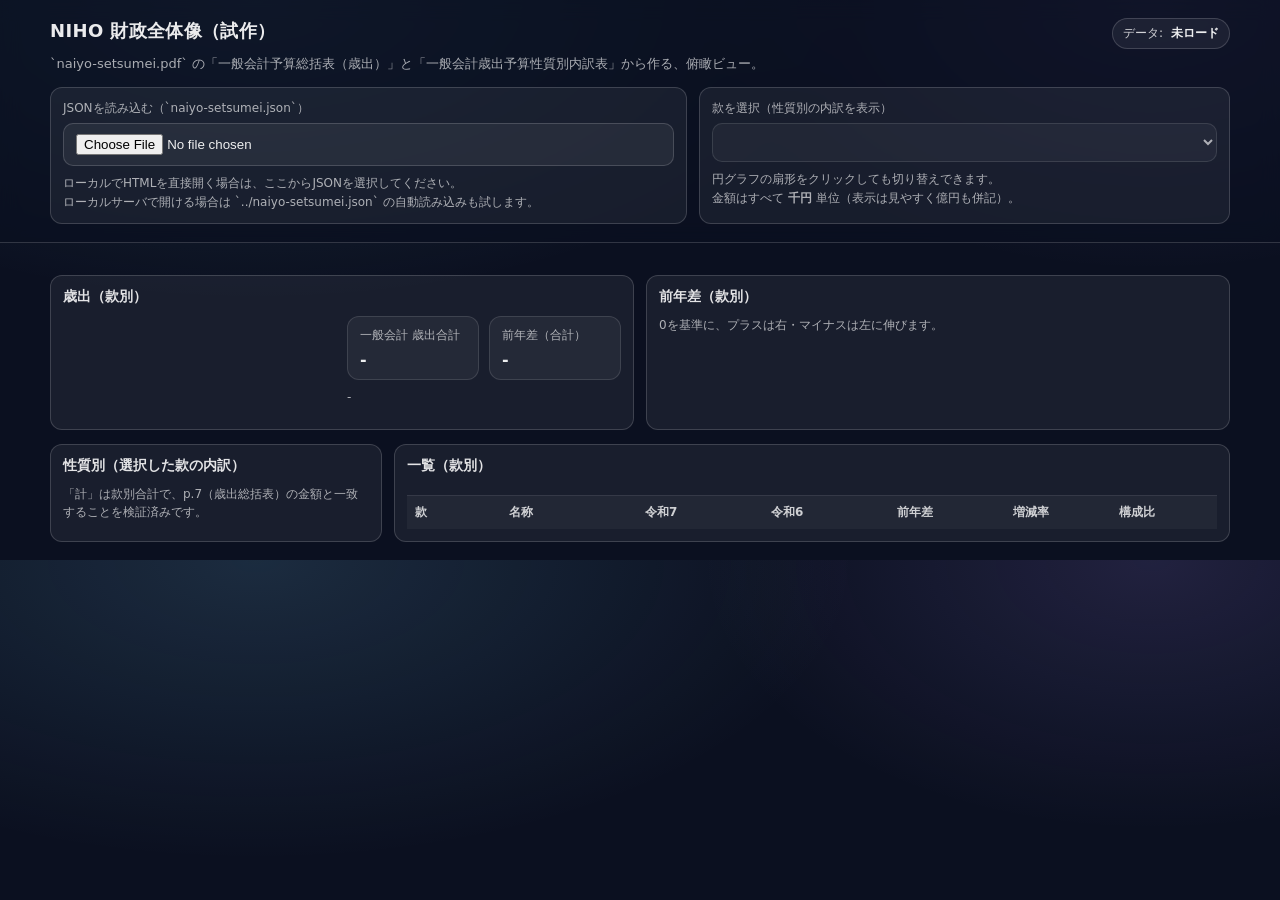
==== viewer/overview.html @ 54ec4e7e "Initial commit: budget PDF parsers + viewers" ====
<!doctype html>
<html lang="ja">
  <head>
    <meta charset="utf-8" />
    <meta name="viewport" content="width=device-width,initial-scale=1" />
    <title>NIHO 財政全体像（試作）</title>
    <style>
      :root {
        --bg: #0b1020;
        --panel: rgba(255, 255, 255, 0.06);
        --panel2: rgba(255, 255, 255, 0.10);
        --text: rgba(255, 255, 255, 0.92);
        --muted: rgba(255, 255, 255, 0.65);
        --accent: #7dd3fc;
        --border: rgba(255, 255, 255, 0.16);
        --chip: rgba(125, 211, 252, 0.12);
        --danger: #fb7185;
        --ok: #34d399;
      }

      body {
        margin: 0;
        font-family: ui-sans-serif, system-ui, -apple-system, "Hiragino Sans", "Noto Sans JP", "Segoe UI",
          Roboto, "Helvetica Neue", Arial;
        background: radial-gradient(1200px 600px at 20% 0%, rgba(125, 211, 252, 0.14), transparent 50%),
          radial-gradient(1000px 600px at 90% 0%, rgba(167, 139, 250, 0.14), transparent 45%), var(--bg);
        color: var(--text);
      }

      a {
        color: var(--accent);
      }

      header {
        position: sticky;
        top: 0;
        backdrop-filter: blur(10px);
        background: rgba(11, 16, 32, 0.72);
        border-bottom: 1px solid var(--border);
        z-index: 10;
      }

      .wrap {
        max-width: 1180px;
        margin: 0 auto;
        padding: 18px 16px;
      }

      h1 {
        font-size: 18px;
        margin: 0;
        letter-spacing: 0.02em;
      }

      .subtitle {
        font-size: 13px;
        color: var(--muted);
        margin-top: 6px;
      }

      .panel {
        background: var(--panel);
        border: 1px solid var(--border);
        border-radius: 12px;
      }

      .controls {
        margin-top: 14px;
        display: grid;
        grid-template-columns: 1.2fr 1fr;
        gap: 12px;
      }
      @media (max-width: 900px) {
        .controls {
          grid-template-columns: 1fr;
        }
      }

      .control {
        padding: 12px;
      }

      label {
        display: block;
        font-size: 12px;
        color: var(--muted);
        margin-bottom: 6px;
      }

      input[type="file"],
      select {
        width: 100%;
        box-sizing: border-box;
        padding: 10px 12px;
        border-radius: 10px;
        border: 1px solid var(--border);
        background: rgba(255, 255, 255, 0.06);
        color: var(--text);
        outline: none;
      }

      .hint {
        margin-top: 8px;
        font-size: 12px;
        color: var(--muted);
        line-height: 1.55;
      }

      .grid {
        display: grid;
        grid-template-columns: 1fr 1fr;
        gap: 12px;
        margin-top: 14px;
      }
      @media (max-width: 1100px) {
        .grid {
          grid-template-columns: 1fr;
        }
      }

      .card {
        padding: 12px;
      }

      .card h2 {
        margin: 0 0 10px 0;
        font-size: 14px;
        color: rgba(255, 255, 255, 0.88);
      }

      .row {
        display: grid;
        grid-template-columns: 1fr 1fr;
        gap: 10px;
      }
      @media (max-width: 520px) {
        .row {
          grid-template-columns: 1fr;
        }
      }

      .kv {
        background: rgba(255, 255, 255, 0.05);
        border: 1px solid rgba(255, 255, 255, 0.12);
        border-radius: 12px;
        padding: 10px 12px;
      }
      .k {
        font-size: 12px;
        color: var(--muted);
      }
      .v {
        margin-top: 6px;
        font-size: 16px;
        font-weight: 700;
        font-variant-numeric: tabular-nums;
      }
      .v small {
        font-size: 12px;
        font-weight: 600;
        color: var(--muted);
        margin-left: 6px;
      }

      .legend {
        display: flex;
        flex-wrap: wrap;
        gap: 8px 12px;
        margin-top: 10px;
        font-size: 12px;
        color: var(--muted);
      }

      .lg {
        display: inline-flex;
        align-items: center;
        gap: 8px;
      }
      .dot {
        width: 10px;
        height: 10px;
        border-radius: 999px;
        border: 1px solid rgba(255, 255, 255, 0.18);
      }

      .tooltip {
        position: fixed;
        pointer-events: none;
        background: rgba(11, 16, 32, 0.92);
        border: 1px solid rgba(255, 255, 255, 0.18);
        border-radius: 10px;
        padding: 10px 12px;
        font-size: 12px;
        color: var(--text);
        transform: translate(12px, 12px);
        z-index: 1000;
        max-width: 320px;
        display: none;
      }
      .tooltip .t {
        font-weight: 700;
      }
      .tooltip .m {
        margin-top: 6px;
        color: var(--muted);
        line-height: 1.55;
      }

      table {
        width: 100%;
        border-collapse: collapse;
        margin-top: 10px;
        font-variant-numeric: tabular-nums;
      }
      th,
      td {
        border-top: 1px solid rgba(255, 255, 255, 0.12);
        padding: 8px 8px;
        font-size: 12px;
        vertical-align: top;
      }
      th {
        text-align: left;
        color: rgba(255, 255, 255, 0.78);
        font-weight: 600;
        background: rgba(255, 255, 255, 0.04);
        position: sticky;
        top: 0;
        z-index: 5;
      }
      td.num {
        text-align: right;
      }

      tr.sel td {
        background: rgba(125, 211, 252, 0.10);
      }

      .pill {
        display: inline-flex;
        align-items: center;
        gap: 8px;
        padding: 6px 10px;
        border-radius: 999px;
        border: 1px solid rgba(255, 255, 255, 0.16);
        background: rgba(255, 255, 255, 0.06);
        font-size: 12px;
        color: rgba(255, 255, 255, 0.80);
      }
      .pill b {
        color: var(--text);
      }
    </style>
  </head>
  <body>
    <header>
      <div class="wrap">
        <div style="display: flex; gap: 12px; align-items: baseline; justify-content: space-between; flex-wrap: wrap">
          <h1>NIHO 財政全体像（試作）</h1>
          <div class="pill">
            <span>データ:</span>
            <b id="dataStatus">未ロード</b>
          </div>
        </div>
        <div class="subtitle">
          `naiyo-setsumei.pdf` の「一般会計予算総括表（歳出）」と「一般会計歳出予算性質別内訳表」から作る、俯瞰ビュー。
        </div>
        <div class="controls">
          <div class="panel control">
            <label>JSONを読み込む（`naiyo-setsumei.json`）</label>
            <input id="fileInput" type="file" accept="application/json" />
            <div class="hint">
              ローカルでHTMLを直接開く場合は、ここからJSONを選択してください。<br />
              ローカルサーバで開ける場合は `../naiyo-setsumei.json` の自動読み込みも試します。
            </div>
          </div>
          <div class="panel control">
            <label>款を選択（性質別の内訳を表示）</label>
            <select id="kamokuSelect" disabled></select>
            <div class="hint">
              円グラフの扇形をクリックしても切り替えできます。<br />
              金額はすべて <b>千円</b> 単位（表示は見やすく億円も併記）。
            </div>
          </div>
        </div>
      </div>
    </header>

    <main class="wrap">
      <div class="grid">
        <section class="panel card">
          <h2>歳出（款別）</h2>
          <div class="row" style="align-items: center">
            <div id="donutWrap"></div>
            <div>
              <div class="row">
                <div class="kv">
                  <div class="k">一般会計 歳出合計</div>
                  <div class="v" id="totalCurrent">-</div>
                </div>
                <div class="kv">
                  <div class="k">前年差（合計）</div>
                  <div class="v" id="totalDiff">-</div>
                </div>
              </div>
              <div class="hint" id="metaHint">-</div>
            </div>
          </div>
          <div id="donutLegend" class="legend"></div>
        </section>

        <section class="panel card">
          <h2>前年差（款別）</h2>
          <div id="diffChartWrap"></div>
          <div class="hint">0を基準に、プラスは右・マイナスは左に伸びます。</div>
        </section>
      </div>

      <div class="grid">
        <section class="panel card">
          <h2>性質別（選択した款の内訳）</h2>
          <div id="natureWrap"></div>
          <div class="hint">
            「計」は款別合計で、p.7（歳出総括表）の金額と一致することを検証済みです。
          </div>
        </section>

        <section class="panel card">
          <h2>一覧（款別）</h2>
          <div style="overflow: auto; max-height: 560px">
            <table>
              <thead>
                <tr>
                  <th style="min-width: 78px">款</th>
                  <th style="min-width: 120px">名称</th>
                  <th style="min-width: 110px">令和7</th>
                  <th style="min-width: 110px">令和6</th>
                  <th style="min-width: 100px">前年差</th>
                  <th style="min-width: 90px">増減率</th>
                  <th style="min-width: 90px">構成比</th>
                </tr>
              </thead>
              <tbody id="kamokuTableBody"></tbody>
            </table>
          </div>
        </section>
      </div>
    </main>

    <div id="tooltip" class="tooltip"></div>

    <script>
      const COLORS = [
        "#60a5fa",
        "#34d399",
        "#fbbf24",
        "#f472b6",
        "#a78bfa",
        "#fb7185",
        "#22d3ee",
        "#f97316",
        "#c084fc",
        "#4ade80",
        "#93c5fd",
        "#fda4af",
        "#fde68a",
        "#86efac",
      ];

      function fmtInt(n) {
        if (n === null || n === undefined || Number.isNaN(n)) return "-";
        return Math.trunc(n).toString().replace(/\B(?=(\d{3})+(?!\d))/g, ",");
      }

      function fmtPct(n, digits = 1) {
        if (n === null || n === undefined || Number.isNaN(n)) return "-";
        return `${n.toFixed(digits)}%`;
      }

      function toOkuYen(amountSenYen, digits = 1) {
        if (!Number.isFinite(amountSenYen)) return null;
        return amountSenYen / 100000;
      }

      function fmtMoney(amountSenYen) {
        if (!Number.isFinite(amountSenYen)) return "-";
        const oku = toOkuYen(amountSenYen);
        const okuText = oku !== null ? `${oku.toFixed(1)}億円` : "-";
        return `${fmtInt(amountSenYen)}<small>千円（${okuText}）</small>`;
      }

      function clamp(v, min, max) {
        return Math.max(min, Math.min(max, v));
      }

      function polarToCartesian(cx, cy, r, angleDeg) {
        const a = ((angleDeg - 90) * Math.PI) / 180.0;
        return { x: cx + r * Math.cos(a), y: cy + r * Math.sin(a) };
      }

      function describeArc(cx, cy, rOuter, rInner, startAngle, endAngle) {
        const startOuter = polarToCartesian(cx, cy, rOuter, endAngle);
        const endOuter = polarToCartesian(cx, cy, rOuter, startAngle);
        const startInner = polarToCartesian(cx, cy, rInner, startAngle);
        const endInner = polarToCartesian(cx, cy, rInner, endAngle);
        const largeArcFlag = endAngle - startAngle <= 180 ? "0" : "1";
        return [
          `M ${startOuter.x} ${startOuter.y}`,
          `A ${rOuter} ${rOuter} 0 ${largeArcFlag} 0 ${endOuter.x} ${endOuter.y}`,
          `L ${startInner.x} ${startInner.y}`,
          `A ${rInner} ${rInner} 0 ${largeArcFlag} 1 ${endInner.x} ${endInner.y}`,
          "Z",
        ].join(" ");
      }

      const tooltip = document.getElementById("tooltip");
      function showTooltip(x, y, title, lines) {
        tooltip.style.display = "block";
        tooltip.style.left = `${x}px`;
        tooltip.style.top = `${y}px`;
        tooltip.innerHTML = `<div class=\"t\">${title}</div><div class=\"m\">${lines.join("<br/>")}</div>`;
      }
      function hideTooltip() {
        tooltip.style.display = "none";
      }

      function safeGet(obj, path) {
        return path.split(".").reduce((a, k) => (a && a[k] !== undefined ? a[k] : undefined), obj);
      }

      function normalizeDoc(doc) {
        const items = safeGet(doc, "expenditure_by_kamoku.items") || [];
        const natureItems = safeGet(doc, "expenditure_nature_by_kamoku.items") || [];
        const natureCols = safeGet(doc, "expenditure_nature_by_kamoku.columns") || [];
        const currentTotal = safeGet(doc, "expenditure_by_kamoku.current_total");
        const previousTotal = safeGet(doc, "expenditure_by_kamoku.previous_total");
        const fiscalYear = safeGet(doc, "metadata.fiscal_year_reiwa");
        const unit = safeGet(doc, "metadata.unit") || "千円";

        const byCode = new Map(items.map((it) => [it.code, it]));
        const natureByCode = new Map(natureItems.map((it) => [it.code, it]));

        return {
          items,
          byCode,
          natureItems,
          natureByCode,
          natureCols,
          currentTotal,
          previousTotal,
          fiscalYear,
          unit,
        };
      }

      function renderDonut(state, selectedCode, onSelect) {
        const wrap = document.getElementById("donutWrap");
        const legend = document.getElementById("donutLegend");
        wrap.innerHTML = "";
        legend.innerHTML = "";

        const w = 340;
        const h = 220;
        const cx = 110;
        const cy = 110;
        const rOuter = 86;
        const rInner = 56;
        const total = state.currentTotal || 0;

        const svg = document.createElementNS("http://www.w3.org/2000/svg", "svg");
        svg.setAttribute("width", w);
        svg.setAttribute("height", h);
        svg.style.display = "block";

        const g = document.createElementNS("http://www.w3.org/2000/svg", "g");
        svg.appendChild(g);

        let angle = 0;
        const sorted = [...state.items].sort((a, b) => (b.current || 0) - (a.current || 0));
        sorted.forEach((it, idx) => {
          const v = Number(it.current) || 0;
          if (v <= 0 || total <= 0) return;
          const share = (v / total) * 360;
          const start = angle;
          const end = angle + share;
          angle = end;

          const path = document.createElementNS("http://www.w3.org/2000/svg", "path");
          const d = describeArc(cx, cy, rOuter, rInner, start, end);
          path.setAttribute("d", d);
          const color = COLORS[idx % COLORS.length];
          path.setAttribute("fill", color);
          path.setAttribute("opacity", it.code === selectedCode ? "1" : "0.78");
          path.style.cursor = "pointer";

          path.addEventListener("mousemove", (e) => {
            const pct = total ? (v / total) * 100 : null;
            showTooltip(e.clientX, e.clientY, `${it.name}（款${it.code}）`, [
              `令和7: ${fmtInt(v)} 千円`,
              `構成比: ${pct !== null ? fmtPct(pct, 2) : "-"}`,
              `前年差: ${fmtInt((it.diff ?? 0))} 千円`,
            ]);
          });
          path.addEventListener("mouseleave", hideTooltip);
          path.addEventListener("click", () => onSelect(it.code));

          g.appendChild(path);

          const lg = document.createElement("div");
          lg.className = "lg";
          lg.style.cursor = "pointer";
          lg.addEventListener("click", () => onSelect(it.code));
          const dot = document.createElement("span");
          dot.className = "dot";
          dot.style.background = color;
          const txt = document.createElement("span");
          const pct = total ? (v / total) * 100 : null;
          txt.textContent = `${it.name} ${pct !== null ? fmtPct(pct, 1) : "-"}`;
          lg.appendChild(dot);
          lg.appendChild(txt);
          legend.appendChild(lg);
        });

        const centerText = document.createElementNS("http://www.w3.org/2000/svg", "text");
        centerText.setAttribute("x", cx);
        centerText.setAttribute("y", cy - 4);
        centerText.setAttribute("fill", "rgba(255,255,255,0.92)");
        centerText.setAttribute("font-size", "12");
        centerText.setAttribute("text-anchor", "middle");
        centerText.textContent = "歳出合計";
        svg.appendChild(centerText);

        const centerText2 = document.createElementNS("http://www.w3.org/2000/svg", "text");
        centerText2.setAttribute("x", cx);
        centerText2.setAttribute("y", cy + 18);
        centerText2.setAttribute("fill", "rgba(255,255,255,0.92)");
        centerText2.setAttribute("font-size", "16");
        centerText2.setAttribute("font-weight", "700");
        centerText2.setAttribute("text-anchor", "middle");
        centerText2.textContent = total ? `${toOkuYen(total).toFixed(1)}億円` : "-";
        svg.appendChild(centerText2);

        wrap.appendChild(svg);
      }

      function renderDiffChart(state, selectedCode, onSelect) {
        const wrap = document.getElementById("diffChartWrap");
        wrap.innerHTML = "";

        const items = [...state.items].sort((a, b) => (b.diff || 0) - (a.diff || 0));
        const diffs = items.map((it) => Number(it.diff) || 0);
        const maxAbs = Math.max(...diffs.map((d) => Math.abs(d)), 1);

        const w = 540;
        const rowH = 24;
        const h = 30 + items.length * rowH;
        const leftPad = 130;
        const rightPad = 16;
        const barW = w - leftPad - rightPad;
        const cx = leftPad + barW / 2;

        const svg = document.createElementNS("http://www.w3.org/2000/svg", "svg");
        svg.setAttribute("width", "100%");
        svg.setAttribute("viewBox", `0 0 ${w} ${h}`);
        svg.style.display = "block";

        const axis = document.createElementNS("http://www.w3.org/2000/svg", "line");
        axis.setAttribute("x1", cx);
        axis.setAttribute("x2", cx);
        axis.setAttribute("y1", 18);
        axis.setAttribute("y2", h - 8);
        axis.setAttribute("stroke", "rgba(255,255,255,0.18)");
        axis.setAttribute("stroke-width", "1");
        svg.appendChild(axis);

        items.forEach((it, i) => {
          const y = 26 + i * rowH;
          const diff = Number(it.diff) || 0;
          const t = document.createElementNS("http://www.w3.org/2000/svg", "text");
          t.setAttribute("x", leftPad - 8);
          t.setAttribute("y", y + 8);
          t.setAttribute("fill", "rgba(255,255,255,0.82)");
          t.setAttribute("font-size", "11");
          t.setAttribute("text-anchor", "end");
          t.textContent = it.name;
          svg.appendChild(t);

          const barLen = clamp((Math.abs(diff) / maxAbs) * (barW / 2), 0, barW / 2);
          const barLenVisible = diff === 0 ? 0 : Math.max(barLen, 1.5);
          const rect = document.createElementNS("http://www.w3.org/2000/svg", "rect");
          rect.setAttribute("y", y - 2);
          rect.setAttribute("height", 14);
          rect.setAttribute("rx", 6);
          rect.setAttribute("fill", diff >= 0 ? "rgba(52,211,153,0.78)" : "rgba(251,113,133,0.78)");
          rect.style.cursor = "pointer";

          if (diff >= 0) {
            rect.setAttribute("x", cx);
            rect.setAttribute("width", barLenVisible);
          } else {
            rect.setAttribute("x", cx - barLenVisible);
            rect.setAttribute("width", barLenVisible);
          }

          rect.addEventListener("mousemove", (e) => {
            showTooltip(e.clientX, e.clientY, `${it.name}（款${it.code}）`, [
              `前年差: ${fmtInt(diff)} 千円`,
              `令和7: ${fmtInt(it.current)} 千円`,
              `令和6: ${fmtInt(it.previous)} 千円`,
            ]);
          });
          rect.addEventListener("mouseleave", hideTooltip);
          rect.addEventListener("click", () => onSelect(it.code));

          if (it.code === selectedCode) {
            const outline = document.createElementNS("http://www.w3.org/2000/svg", "rect");
            outline.setAttribute("x", 0);
            outline.setAttribute("y", y - 6);
            outline.setAttribute("width", w);
            outline.setAttribute("height", 22);
            outline.setAttribute("fill", "rgba(125,211,252,0.08)");
            outline.setAttribute("stroke", "rgba(125,211,252,0.20)");
            outline.setAttribute("rx", 10);
            svg.insertBefore(outline, t);
          }

          svg.appendChild(rect);

          const v = document.createElementNS("http://www.w3.org/2000/svg", "text");
          v.setAttribute("x", w - rightPad);
          v.setAttribute("y", y + 8);
          v.setAttribute("fill", "rgba(255,255,255,0.72)");
          v.setAttribute("font-size", "11");
          v.setAttribute("text-anchor", "end");
          v.textContent = fmtInt(diff);
          svg.appendChild(v);
        });

        wrap.appendChild(svg);
      }

      function renderNature(state, selectedCode) {
        const wrap = document.getElementById("natureWrap");
        wrap.innerHTML = "";

        const it = state.natureByCode.get(selectedCode);
        const base = state.byCode.get(selectedCode);
        if (!it || !base) {
          wrap.textContent = "データがありません。";
          return;
        }

        const values = it.values || {};
        const total = Number(values.total) || 0;

        const cols = state.natureCols.filter((c) => c.key !== "total");
        const parts = cols
          .map((c) => ({ key: c.key, label: c.label, value: Number(values[c.key]) || 0 }))
          .filter((p) => p.value > 0);

        const box = document.createElement("div");
        box.className = "row";
        box.style.marginBottom = "10px";

        const kv1 = document.createElement("div");
        kv1.className = "kv";
        kv1.innerHTML = `<div class=\"k\">款</div><div class=\"v\">${base.name}<small>款${base.code}</small></div>`;
        const kv2 = document.createElement("div");
        kv2.className = "kv";
        kv2.innerHTML = `<div class=\"k\">計（令和7）</div><div class=\"v\">${fmtMoney(base.current)}</div>`;

        box.appendChild(kv1);
        box.appendChild(kv2);
        wrap.appendChild(box);

        const bar = document.createElement("div");
        bar.className = "kv";
        bar.style.padding = "12px";
        const barRow = document.createElement("div");
        barRow.style.display = "flex";
        barRow.style.height = "18px";
        barRow.style.borderRadius = "10px";
        barRow.style.overflow = "hidden";
        barRow.style.border = "1px solid rgba(255,255,255,0.14)";
        barRow.style.background = "rgba(255,255,255,0.05)";

        const legend = document.createElement("div");
        legend.className = "legend";
        legend.style.marginTop = "10px";

        parts.forEach((p, idx) => {
          const pct = total ? (p.value / total) * 100 : 0;
          const seg = document.createElement("div");
          seg.style.width = `${pct}%`;
          const color = COLORS[idx % COLORS.length];
          seg.style.background = color;
          seg.style.opacity = "0.82";
          seg.style.cursor = "default";
          seg.title = `${p.label}: ${fmtInt(p.value)}千円（${fmtPct(pct, 2)}）`;
          barRow.appendChild(seg);

          const lg = document.createElement("div");
          lg.className = "lg";
          const dot = document.createElement("span");
          dot.className = "dot";
          dot.style.background = color;
          const txt = document.createElement("span");
          txt.textContent = `${p.label} ${fmtPct(pct, 1)}`;
          lg.appendChild(dot);
          lg.appendChild(txt);
          legend.appendChild(lg);
        });

        bar.appendChild(barRow);
        bar.appendChild(legend);
        wrap.appendChild(bar);

        const tbl = document.createElement("table");
        tbl.innerHTML = `<thead><tr><th>性質</th><th style=\"text-align:right\">金額（千円）</th><th style=\"text-align:right\">構成比</th></tr></thead>`;
        const tb = document.createElement("tbody");
        parts
          .sort((a, b) => b.value - a.value)
          .forEach((p) => {
            const pct = total ? (p.value / total) * 100 : null;
            const tr = document.createElement("tr");
            tr.innerHTML = `<td>${p.label}</td><td class=\"num\">${fmtInt(p.value)}</td><td class=\"num\">${pct !== null ? fmtPct(pct, 1) : "-"}</td>`;
            tb.appendChild(tr);
          });
        const totalTr = document.createElement("tr");
        totalTr.innerHTML = `<td><b>計</b></td><td class=\"num\"><b>${fmtInt(total)}</b></td><td class=\"num\"><b>${fmtPct(100, 1)}</b></td>`;
        tb.appendChild(totalTr);
        tbl.appendChild(tb);
        wrap.appendChild(tbl);
      }

      function renderTable(state, selectedCode, onSelect) {
        const tb = document.getElementById("kamokuTableBody");
        tb.innerHTML = "";
        state.items.forEach((it) => {
          const tr = document.createElement("tr");
          if (it.code === selectedCode) tr.className = "sel";
          tr.style.cursor = "pointer";
          tr.addEventListener("click", () => onSelect(it.code));
          const rate = it.rate;
          const diff = Number(it.diff) || 0;
          tr.innerHTML = `
            <td>${it.code}</td>
            <td>${it.name}</td>
            <td class=\"num\">${fmtInt(it.current)}</td>
            <td class=\"num\">${fmtInt(it.previous)}</td>
            <td class=\"num\" style=\"color:${diff >= 0 ? "rgba(52,211,153,0.9)" : "rgba(251,113,133,0.9)"}\">${fmtInt(diff)}</td>
            <td class=\"num\">${rate === null || rate === undefined ? "-" : fmtPct(rate, 1)}</td>
            <td class=\"num\">${it.share === null || it.share === undefined ? "-" : fmtPct(it.share, 1)}</td>
          `;
          tb.appendChild(tr);
        });
      }

      function setStatus(text) {
        document.getElementById("dataStatus").textContent = text;
      }

      function renderAll(doc, selectedCode) {
        const state = normalizeDoc(doc);
        if (!state.items.length || !state.natureItems.length) {
          setStatus("形式不明");
          return;
        }

        setStatus(`令和${state.fiscalYear || "?"}年度`);

        const totalCurrent = Number(state.currentTotal) || 0;
        const totalPrev = Number(state.previousTotal) || 0;
        document.getElementById("totalCurrent").innerHTML = fmtMoney(totalCurrent);
        const diff = totalCurrent && totalPrev ? totalCurrent - totalPrev : 0;
        const diffOku = toOkuYen(diff);
        const diffBadge = diff >= 0 ? `<span style=\"color: var(--ok)\">+${fmtInt(diff)}</span>` : `<span style=\"color: var(--danger)\">${fmtInt(diff)}</span>`;
        document.getElementById("totalDiff").innerHTML = `${diffBadge}<small>千円（${diffOku !== null ? diffOku.toFixed(1) : "-"}億円）</small>`;

        document.getElementById(
          "metaHint"
        ).textContent = `単位: ${state.unit} / 歳出合計: ${fmtInt(totalCurrent)}千円 / 前年: ${fmtInt(totalPrev)}千円`;

        const select = document.getElementById("kamokuSelect");
        select.innerHTML = "";
        state.items.forEach((it) => {
          const opt = document.createElement("option");
          opt.value = it.code;
          opt.textContent = `款${it.code} ${it.name}`;
          select.appendChild(opt);
        });
        select.disabled = false;

        const onSelect = (code) => {
          const c = Number(code);
          select.value = String(c);
          renderDonut(state, c, onSelect);
          renderDiffChart(state, c, onSelect);
          renderNature(state, c);
          renderTable(state, c, onSelect);
        };

        select.addEventListener("change", () => onSelect(Number(select.value)));

        const initial = selectedCode || state.items[0].code;
        onSelect(initial);
      }

      async function tryAutoLoad() {
        try {
          const res = await fetch("../naiyo-setsumei.json", { cache: "no-store" });
          if (!res.ok) return;
          const doc = await res.json();
          renderAll(doc);
        } catch (e) {
          // ignore (likely file://)
        }
      }

      document.getElementById("fileInput").addEventListener("change", async (e) => {
        const file = e.target.files && e.target.files[0];
        if (!file) return;
        const text = await file.text();
        const doc = JSON.parse(text);
        renderAll(doc);
      });

      tryAutoLoad();
    </script>
  </body>
</html>
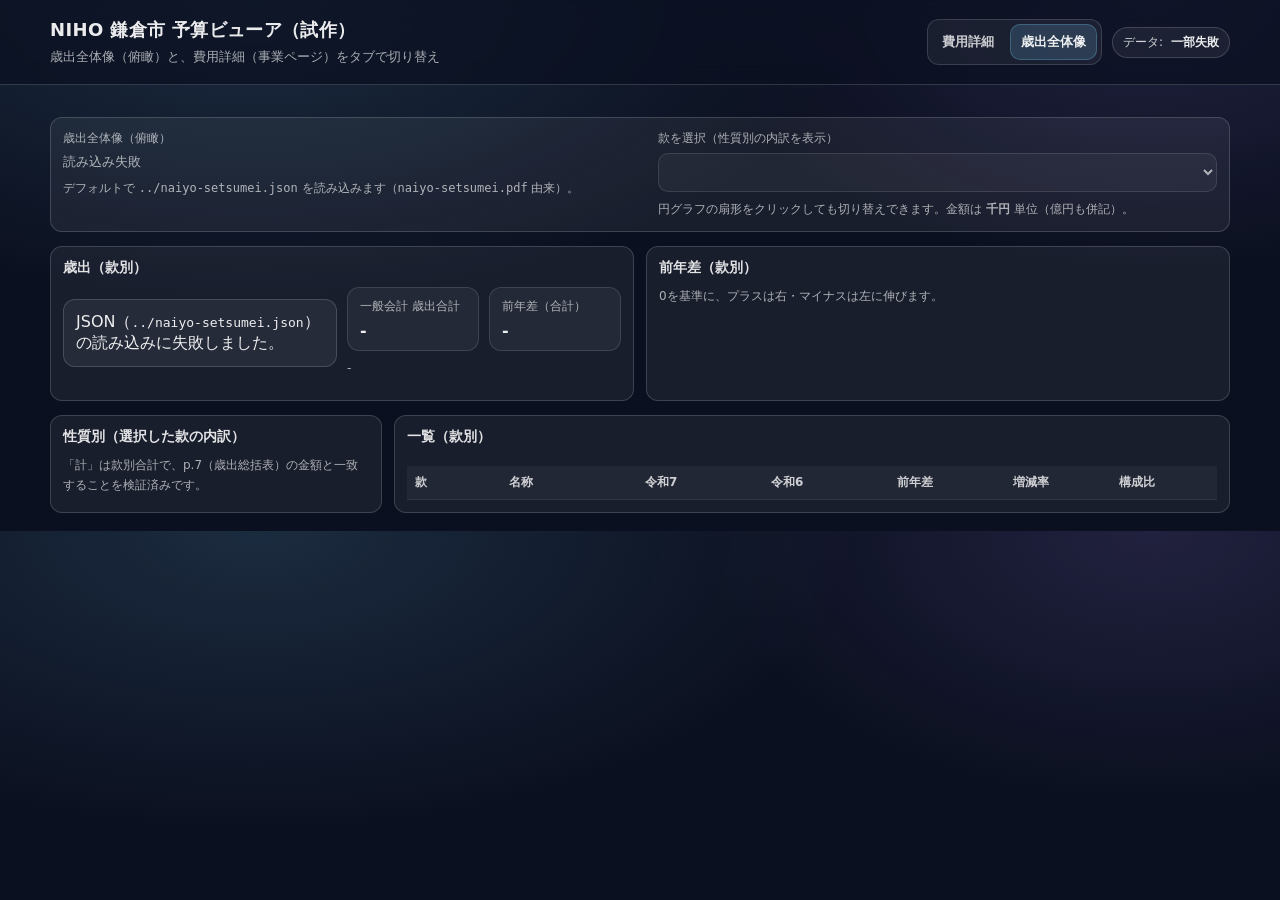
==== commit 3813d592: "Update viewers" ====
--- a/viewer/overview.html
+++ b/viewer/overview.html
@@ -3,7 +3,8 @@
   <head>
     <meta charset="utf-8" />
     <meta name="viewport" content="width=device-width,initial-scale=1" />
-    <title>NIHO 財政全体像（試作）</title>
+    <title>NIHO 鎌倉市 予算ビューア（統合版へ移動）</title>
+    <meta http-equiv="refresh" content="0; url=./index.html#overview" />
     <style>
       :root {
         --bg: #0b1020;
@@ -256,14 +257,14 @@
     <header>
       <div class="wrap">
         <div style="display: flex; gap: 12px; align-items: baseline; justify-content: space-between; flex-wrap: wrap">
-          <h1>NIHO 財政全体像（試作）</h1>
+          <h1>NIHO 鎌倉市 予算ビューア（統合版へ移動）</h1>
           <div class="pill">
             <span>データ:</span>
             <b id="dataStatus">未ロード</b>
           </div>
         </div>
         <div class="subtitle">
-          `naiyo-setsumei.pdf` の「一般会計予算総括表（歳出）」と「一般会計歳出予算性質別内訳表」から作る、俯瞰ビュー。
+          統合版に移動します。自動で切り替わらない場合は <a href="./index.html#overview">viewer/index.html#overview</a> を開いてください。
         </div>
         <div class="controls">
           <div class="panel control">
